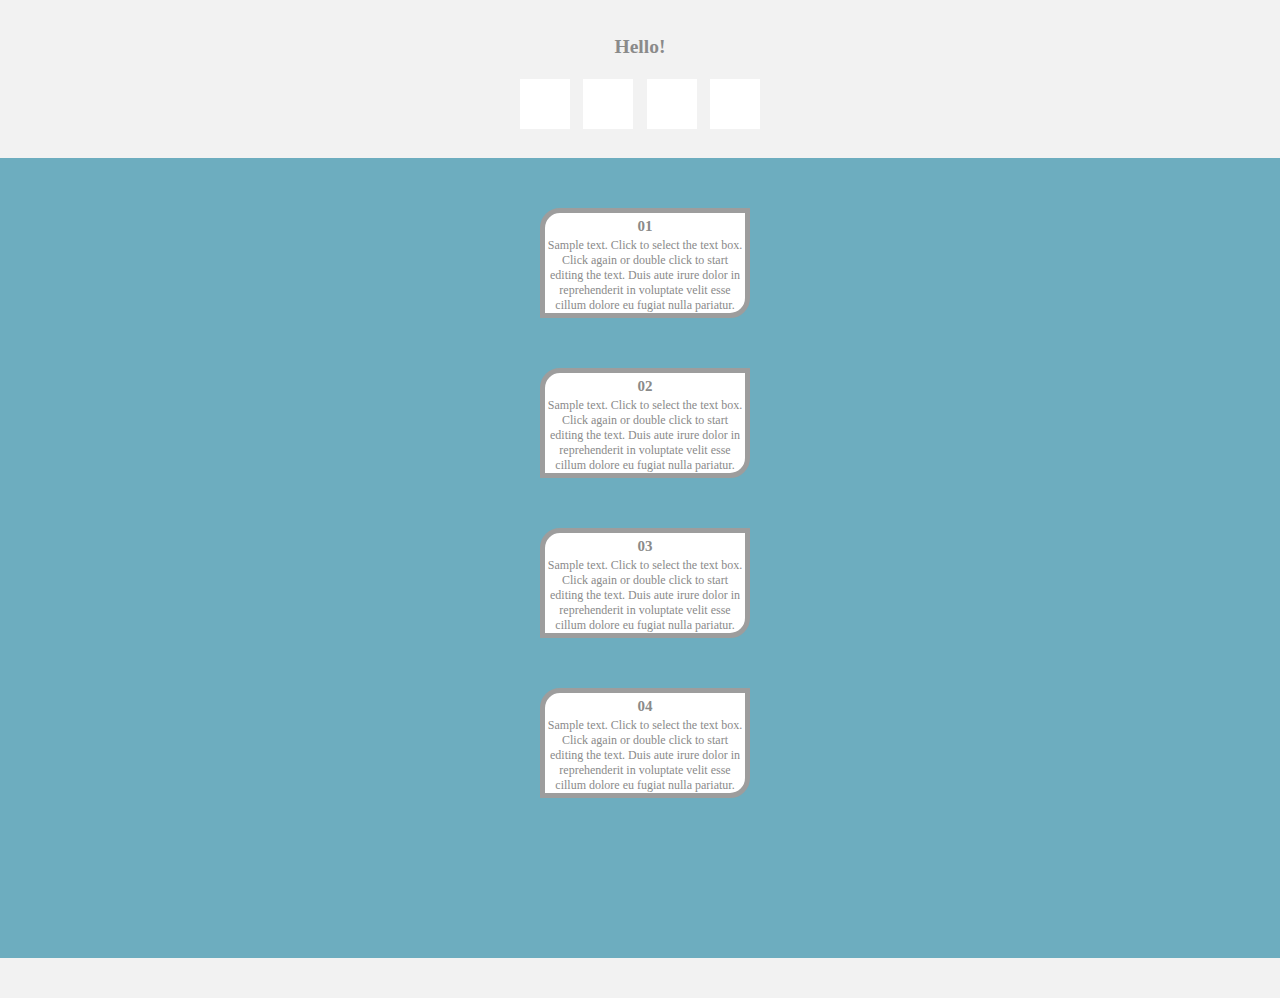
==== iphone2.html @ 68405994 "Add files via upload" ====
<!DOCTYPE html>
<html>
<head>
    <meta name="viewport" content="width=device-width">
    <title>My Website</title>
    <link rel="stylesheet" href="iphone2.css">
</head>
<body>
    
    <header>
        <h2>Hello!</h2>
        <div class="screen-buttons">
            <a class="button-desctop" href="Web.html"></a>
            <a class="button-tablet" href = 'tablet.html'></a>
            <a class="button-phone" href="iphone.html"></a>
            <a class="button-phone2" href="#"></a>
            
        </div>
    </header>

        
        
    </div>
    <div class="block">
        
        <div class="table"><h3>01</h3><p>Sample text. Click to select the text box. Click again or double click to start editing the text. Duis aute irure dolor in reprehenderit in voluptate velit esse cillum dolore eu fugiat nulla pariatur. </p></div>
        <div class="table1"><h3>02</h3><p>Sample text. Click to select the text box. Click again or double click to start editing the text. Duis aute irure dolor in reprehenderit in voluptate velit esse cillum dolore eu fugiat nulla pariatur. </p></div>
        <div class="table"><h3>03</h3><p>Sample text. Click to select the text box. Click again or double click to start editing the text. Duis aute irure dolor in reprehenderit in voluptate velit esse cillum dolore eu fugiat nulla pariatur. </p></div>
        <div class="table1"><h3>04</h3><p>Sample text. Click to select the text box. Click again or double click to start editing the text. Duis aute irure dolor in reprehenderit in voluptate velit esse cillum dolore eu fugiat nulla pariatur. </p></div>
        
    </div>
   
    <footer>
        
    </footer>
</body>
</html>
---- iphone2.css ----
body {
    font-family: 'Times New Roman', Times, serif;
    background-color: #6dadbf;
    margin: 0;
    padding: 0;
    font-size: 13px;
    margin: auto;
}

header {
    background-color: #f2f2f2;
    color: #fff;
    padding: 20px;
    text-align: center;
    width: auto;
}

h2 {
    color: #8a8a8a;
 }
 h3 {
    font-size: 15px;
    margin-right: 0;
    margin-left: 0;
    margin-bottom: 0;
    margin-top: 5px;
    }
    p{
    margin-top: 3px;
    }

footer {
    background-color:#f2f2f2;
    color: #fff;
    padding: 20px;
    text-align: center;
    margin-top: 50px;
    width: auto;
    margin-bottom: 0;
}
.table{
    height: 100px ;
    width: 200px;
    background-color:  #fff;
    float: inline-start;
    margin-top: 50px;
    border-top-left-radius: 20px;
    border-bottom-right-radius: 20px;
    border-width: 5px;
    border-style:solid;
    border-color:#9d9d9d;
    color: #8a8a8a;
    font-size: 12px;
    text-align: center;
    justify-content: center;
    margin-bottom: 50px;

}
.block {
height: 750px;
width: 200px;        
margin: auto;
   
}
.table1{
    height: 100px ;
    width: 200px;
    background-color:  #fff;
    float: inline-start;
    border-top-left-radius: 20px;
    border-bottom-right-radius: 20px;
    border-width: 5px ;
    border-style:solid;
    border-color:#9d9d9d;
    color: #8a8a8a;
    font-size: 12px;
    text-align: center;
    justify-content: center;
    margin: 0;
}
.button-desctop {
    display: inline-block;
    width: 50px;
    height: 50px;
    background-image: url(images/responsive-desktop.png);
    background-size: cover;
    cursor: pointer;
    margin: 5px;
    background-color: white;
  }

.button-tablet {
    display: inline-block;
    width: 50px;
    height: 50px;
    background-image: url(images/responsive-tablet.png);
    background-size: cover;
    cursor: pointer;
    margin: 5px;
    background-color: white;
  }
  
  .button-phone {
    display: inline-block;
    width: 50px;
    height: 50px;
    background-image: url(images/responsive-phone-horizontal.png);
    background-size: cover;
    cursor: pointer;
    margin: 5px;
    transform: rotate(-90deg);
    background-color: white;
  }

  .button-phone2 {
    display: inline-block;
    width: 50px;
    height: 50px;
    background-image: url(images/responsive-phone-horizontal.png);
    background-size: cover;
    cursor: pointer;
    margin: 5px;
    background-color: white;
  }
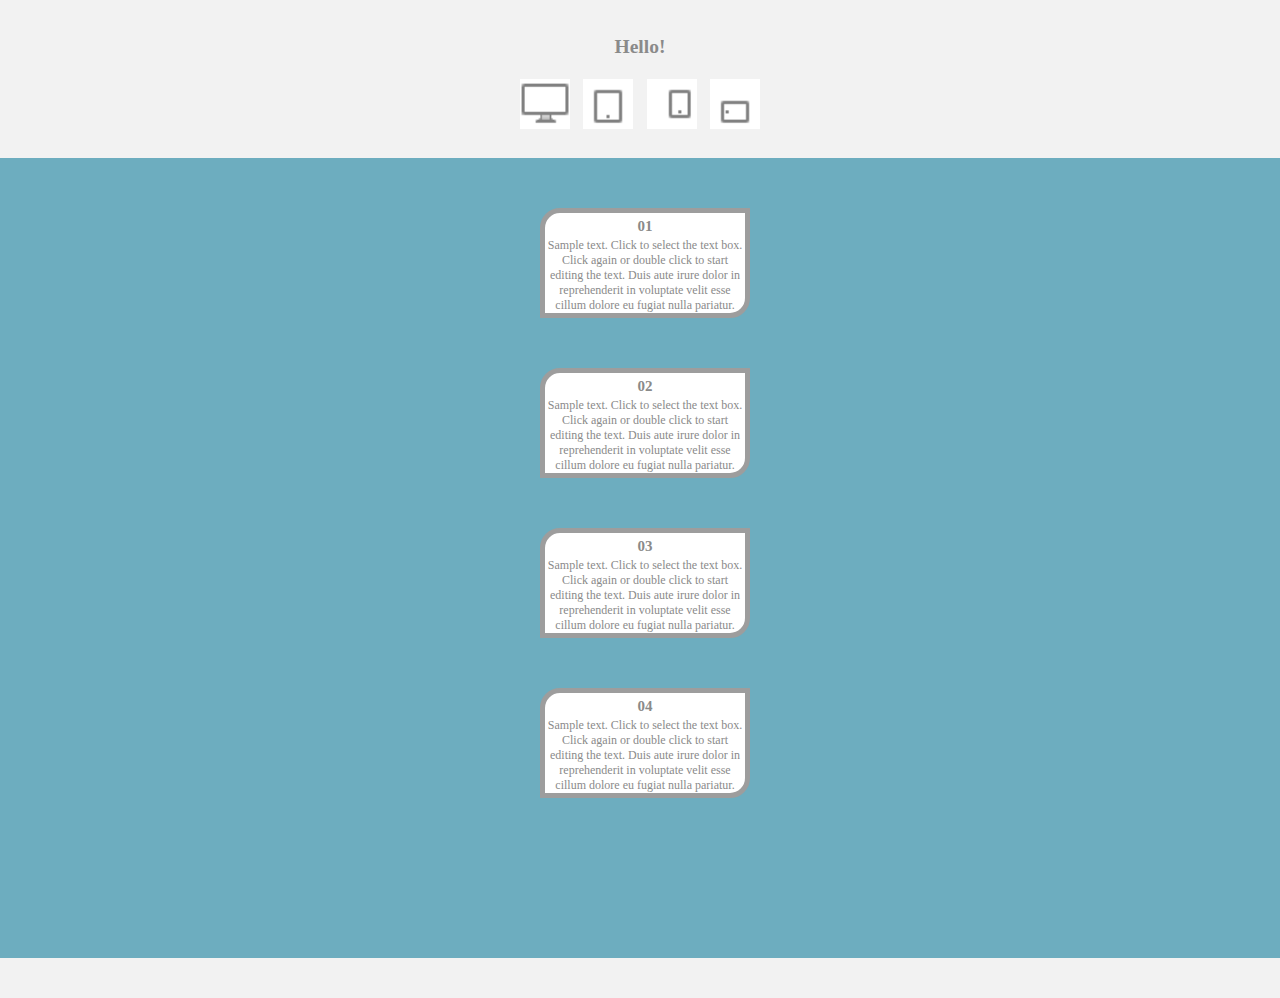
==== commit 5c0ce584: "Update iphone2.html" ====
--- a/iphone2.html
+++ b/iphone2.html
@@ -11,7 +11,7 @@
     <header>
         <h2>Hello!</h2>
         <div class="screen-buttons">
-            <a class="button-desctop" href="Web.html"></a>
+            <a class="button-desctop" href="index.html"></a>
             <a class="button-tablet" href = 'tablet.html'></a>
             <a class="button-phone" href="iphone.html"></a>
             <a class="button-phone2" href="#"></a>
@@ -35,4 +35,4 @@
         
     </footer>
 </body>
-</html>+</html>
